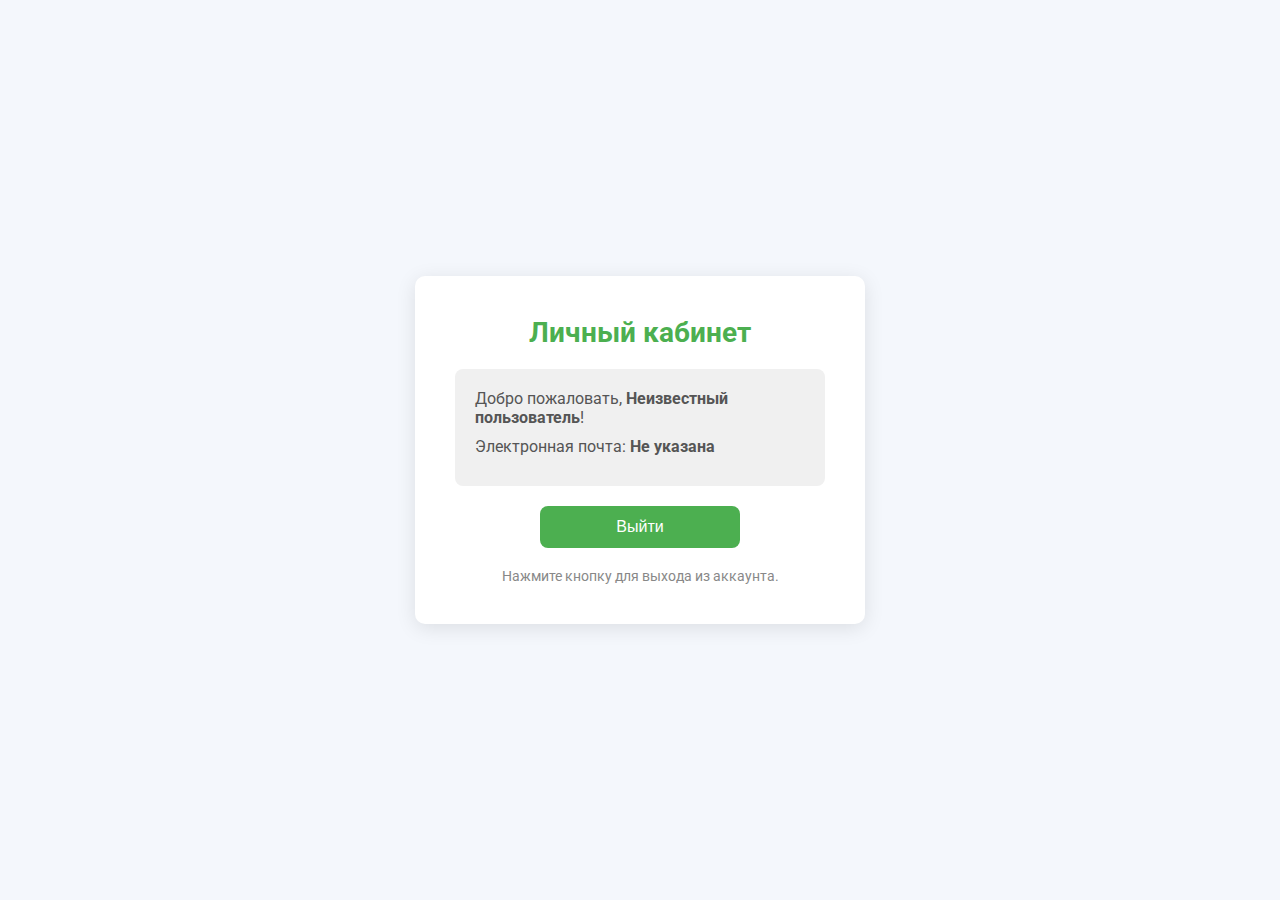
==== account.html @ 44abeee5 "Update account.html" ====
<!DOCTYPE html>
<html lang="ru">
<head>
    <meta charset="UTF-8">
    <meta name="viewport" content="width=device-width, initial-scale=1.0">
    <title>Личный кабинет</title>
    <link href="https://fonts.googleapis.com/css2?family=Roboto:wght@400;700&display=swap" rel="stylesheet">
    <style>
        /* Сброс стилей и общие настройки */
        * {
            margin: 0;
            padding: 0;
            box-sizing: border-box;
        }
        body {
            font-family: 'Roboto', sans-serif;
            background: #f4f7fc;
            display: flex;
            justify-content: center;
            align-items: center;
            height: 100vh;
            color: #333;
        }
        .dashboard-container {
            background: #fff;
            padding: 40px;
            border-radius: 10px;
            box-shadow: 0 4px 20px rgba(0, 0, 0, 0.1);
            width: 100%;
            max-width: 450px;
            text-align: center;
        }
        h1 {
            font-size: 28px;
            color: #4caf50;
            margin-bottom: 20px;
        }
        .user-info {
            background-color: #f0f0f0;
            padding: 20px;
            border-radius: 8px;
            margin-bottom: 20px;
            text-align: left;
            color: #555;
        }
        .user-info p {
            margin-bottom: 10px;
        }
        .btn {
            background-color: #4caf50;
            color: white;
            padding: 12px 20px;
            border: none;
            border-radius: 8px;
            font-size: 16px;
            cursor: pointer;
            transition: background-color 0.3s;
            width: 100%;
            max-width: 200px;
            margin: 0 auto;
        }
        .btn:hover {
            background-color: #45a049;
        }
        .btn:active {
            transform: scale(0.98);
        }
        .logout-message {
            margin-top: 20px;
            font-size: 14px;
            color: #888;
        }
    </style>
</head>
<body>
    <div class="dashboard-container">
        <h1>Личный кабинет</h1>
        <div class="user-info">
            <p>Добро пожаловать, <strong id="user-name"></strong>!</p>
            <p>Электронная почта: <strong id="user-email"></strong></p>
        </div>
        <button onclick="logout()" class="btn">Выйти</button>
        <p class="logout-message">Нажмите кнопку для выхода из аккаунта.</p>
    </div>

    <script>
        // Получаем данные пользователя из localStorage
        document.getElementById("user-name").textContent = localStorage.getItem("username") || "Неизвестный пользователь";
        document.getElementById("user-email").textContent = localStorage.getItem("email") || "Не указана";

        // Функция выхода, очищает данные и возвращает на страницу регистрации
        function logout() {
            localStorage.removeItem("username");
            localStorage.removeItem("email");
            window.location.href = "registration.html"; // Перенаправление на страницу регистрации
        }
    </script>
</body>
</html>
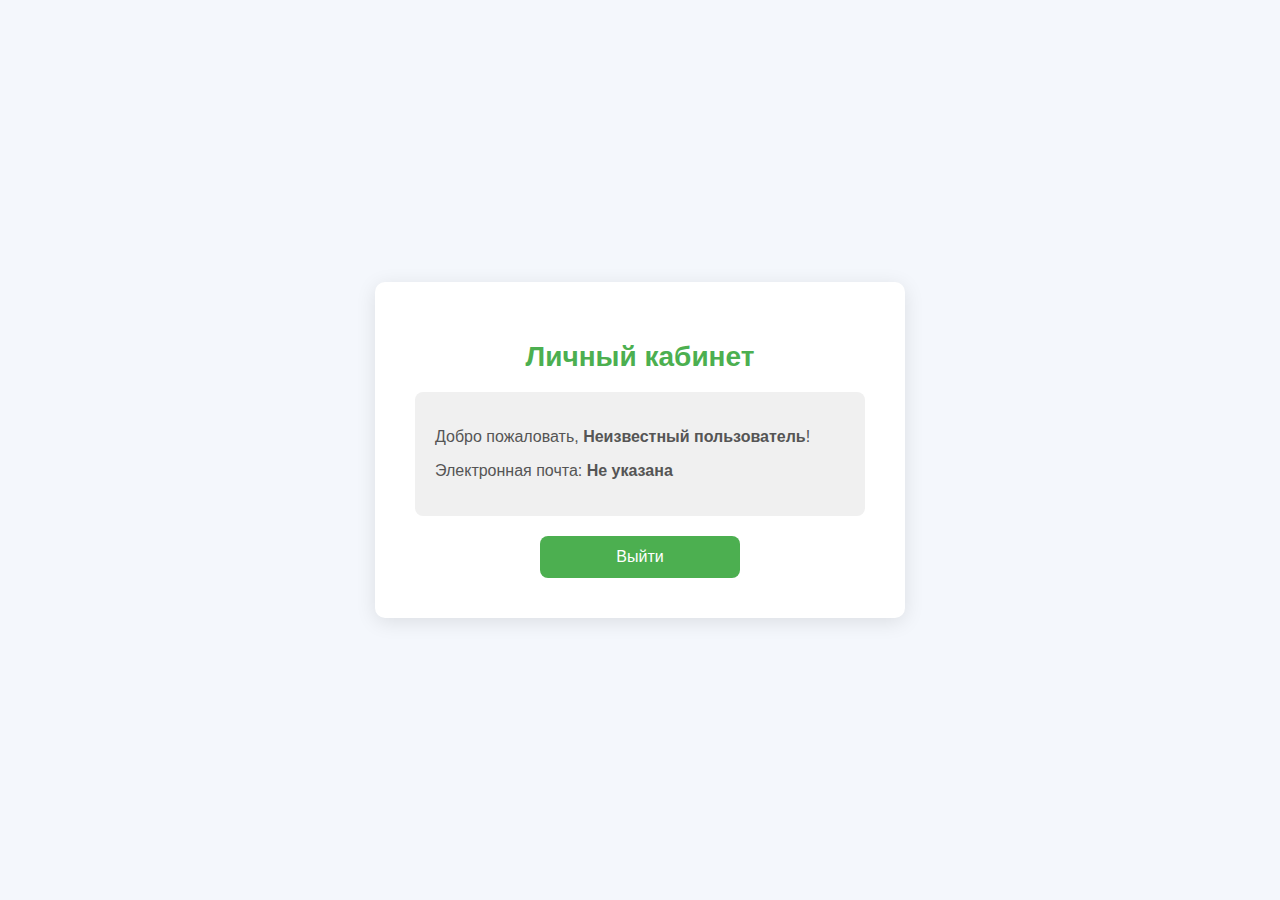
==== commit 528c2c55: "Update account.html" ====
--- a/account.html
+++ b/account.html
@@ -4,36 +4,28 @@
     <meta charset="UTF-8">
     <meta name="viewport" content="width=device-width, initial-scale=1.0">
     <title>Личный кабинет</title>
-    <link href="https://fonts.googleapis.com/css2?family=Roboto:wght@400;700&display=swap" rel="stylesheet">
     <style>
-        /* Сброс стилей и общие настройки */
-        * {
-            margin: 0;
-            padding: 0;
-            box-sizing: border-box;
-        }
         body {
             font-family: 'Roboto', sans-serif;
-            background: #f4f7fc;
+            background-color: #f4f7fc;
             display: flex;
             justify-content: center;
             align-items: center;
             height: 100vh;
-            color: #333;
+            margin: 0;
         }
         .dashboard-container {
-            background: #fff;
+            background: white;
             padding: 40px;
             border-radius: 10px;
             box-shadow: 0 4px 20px rgba(0, 0, 0, 0.1);
+            text-align: center;
             width: 100%;
             max-width: 450px;
-            text-align: center;
         }
         h1 {
             font-size: 28px;
             color: #4caf50;
-            margin-bottom: 20px;
         }
         .user-info {
             background-color: #f0f0f0;
@@ -42,9 +34,6 @@
             margin-bottom: 20px;
             text-align: left;
             color: #555;
-        }
-        .user-info p {
-            margin-bottom: 10px;
         }
         .btn {
             background-color: #4caf50;
@@ -58,17 +47,10 @@
             width: 100%;
             max-width: 200px;
             margin: 0 auto;
+            display: block;
         }
         .btn:hover {
             background-color: #45a049;
-        }
-        .btn:active {
-            transform: scale(0.98);
-        }
-        .logout-message {
-            margin-top: 20px;
-            font-size: 14px;
-            color: #888;
         }
     </style>
 </head>
@@ -80,7 +62,6 @@
             <p>Электронная почта: <strong id="user-email"></strong></p>
         </div>
         <button onclick="logout()" class="btn">Выйти</button>
-        <p class="logout-message">Нажмите кнопку для выхода из аккаунта.</p>
     </div>
 
     <script>
@@ -88,11 +69,12 @@
         document.getElementById("user-name").textContent = localStorage.getItem("username") || "Неизвестный пользователь";
         document.getElementById("user-email").textContent = localStorage.getItem("email") || "Не указана";
 
-        // Функция выхода, очищает данные и возвращает на страницу регистрации
+        // Функция выхода, очищает данные и возвращает на главную страницу
         function logout() {
             localStorage.removeItem("username");
             localStorage.removeItem("email");
-            window.location.href = "registration.html"; // Перенаправление на страницу регистрации
+            localStorage.removeItem("password"); // Если вы храните пароль
+            window.location.href = "index.html"; // Перенаправление на главную страницу
         }
     </script>
 </body>
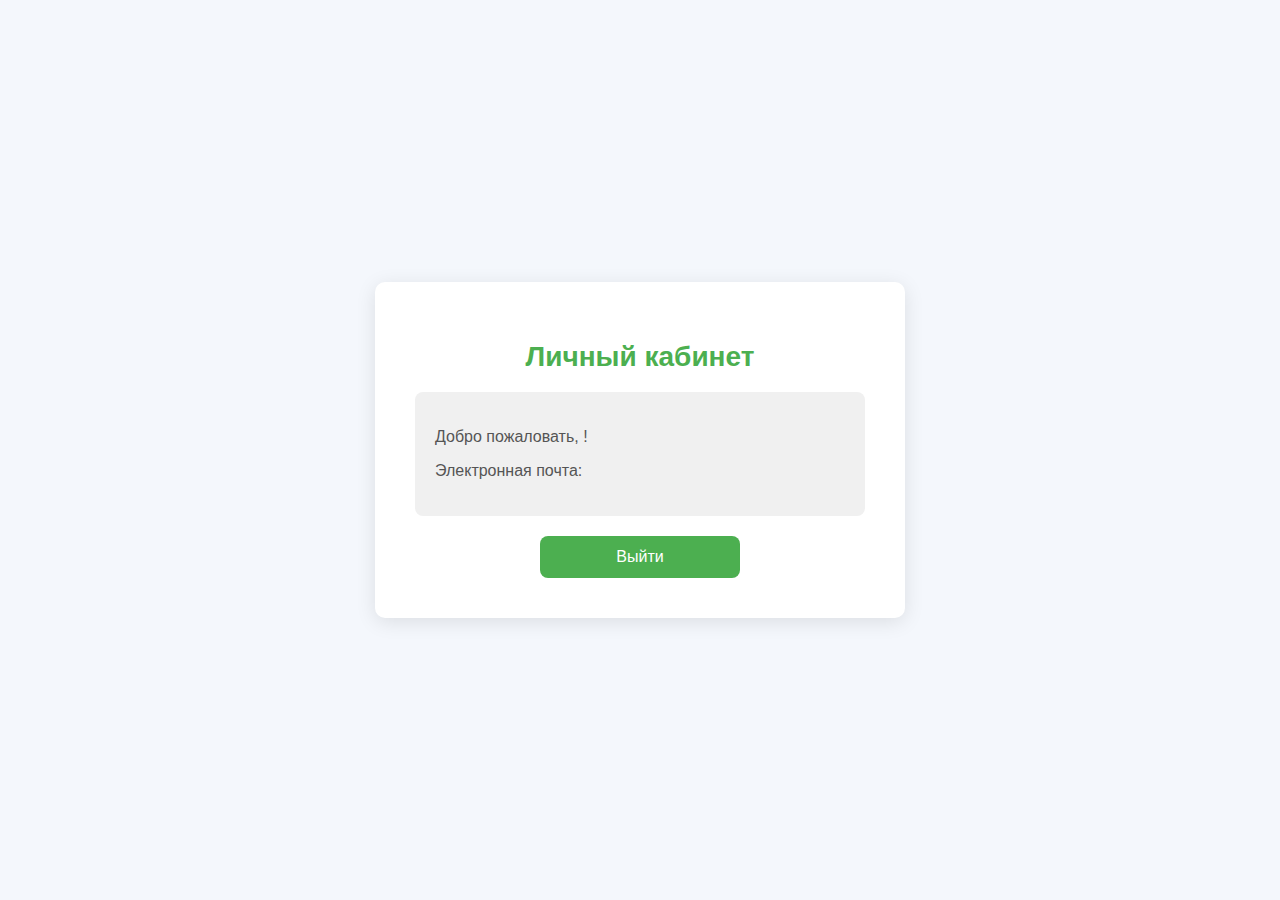
==== commit cd3c318b: "Update account.html" ====
--- a/account.html
+++ b/account.html
@@ -5,6 +5,7 @@
     <meta name="viewport" content="width=device-width, initial-scale=1.0">
     <title>Личный кабинет</title>
     <style>
+        /* Стили для личного кабинета */
         body {
             font-family: 'Roboto', sans-serif;
             background-color: #f4f7fc;
@@ -55,6 +56,7 @@
     </style>
 </head>
 <body>
+
     <div class="dashboard-container">
         <h1>Личный кабинет</h1>
         <div class="user-info">
@@ -74,8 +76,4 @@
             localStorage.removeItem("username");
             localStorage.removeItem("email");
             localStorage.removeItem("password"); // Если вы храните пароль
-            window.location.href = "index.html"; // Перенаправление на главную страницу
-        }
-    </script>
-</body>
-</html>
+            window.location.href = "index.html";
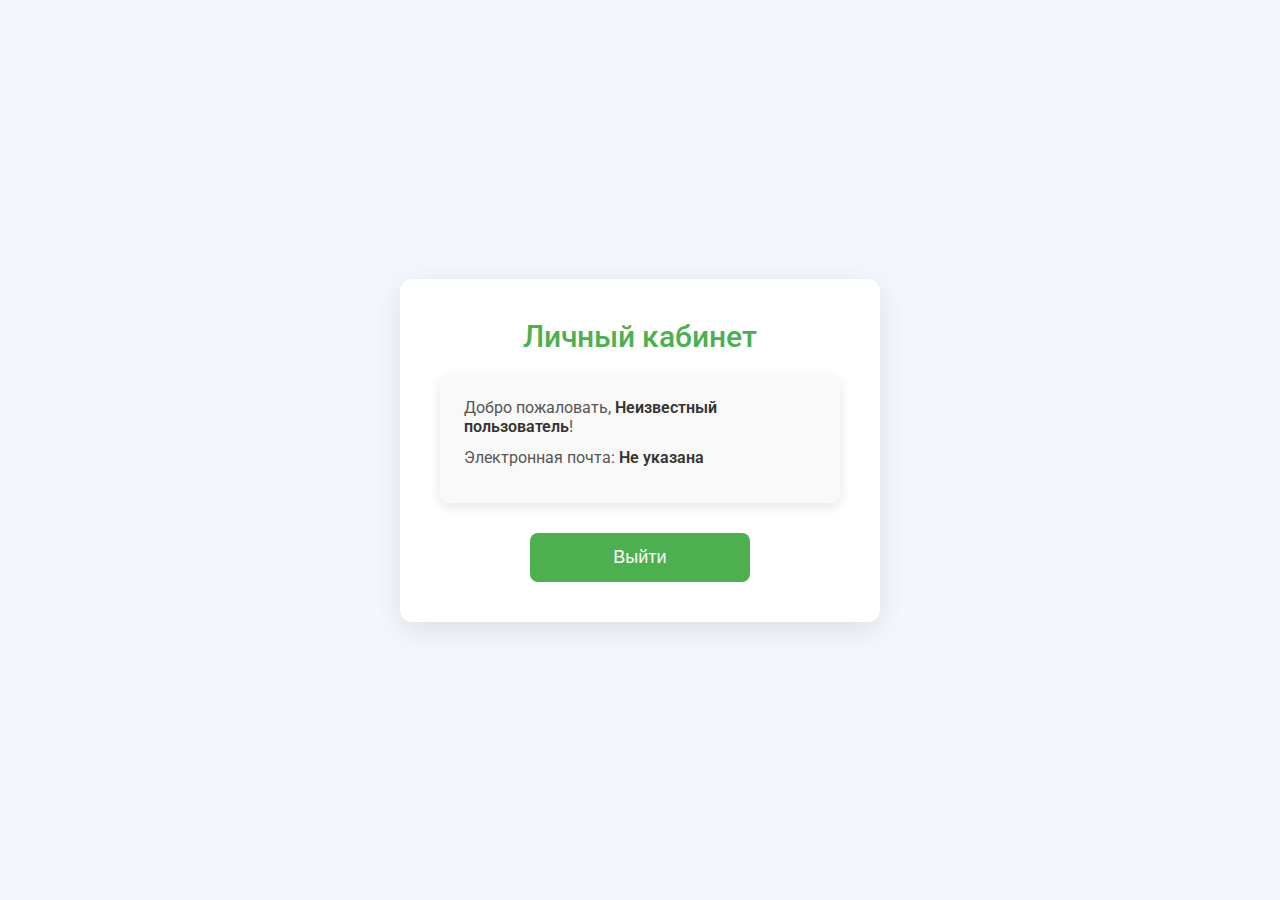
==== commit 1e987d71: "Update account.html" ====
--- a/account.html
+++ b/account.html
@@ -4,8 +4,15 @@
     <meta charset="UTF-8">
     <meta name="viewport" content="width=device-width, initial-scale=1.0">
     <title>Личный кабинет</title>
+    <link href="https://fonts.googleapis.com/css2?family=Roboto:wght@400;500;700&display=swap" rel="stylesheet">
     <style>
         /* Стили для личного кабинета */
+        * {
+            margin: 0;
+            padding: 0;
+            box-sizing: border-box;
+        }
+
         body {
             font-family: 'Roboto', sans-serif;
             background-color: #f4f7fc;
@@ -15,43 +22,91 @@
             height: 100vh;
             margin: 0;
         }
+
         .dashboard-container {
             background: white;
             padding: 40px;
-            border-radius: 10px;
-            box-shadow: 0 4px 20px rgba(0, 0, 0, 0.1);
+            border-radius: 12px;
+            box-shadow: 0 8px 32px rgba(0, 0, 0, 0.1);
             text-align: center;
             width: 100%;
-            max-width: 450px;
+            max-width: 480px;
+            transition: transform 0.3s ease;
         }
+
+        .dashboard-container:hover {
+            transform: scale(1.02);
+        }
+
         h1 {
-            font-size: 28px;
+            font-size: 30px;
             color: #4caf50;
+            margin-bottom: 20px;
+            font-weight: 500;
         }
+
         .user-info {
-            background-color: #f0f0f0;
-            padding: 20px;
+            background-color: #f9f9f9;
+            padding: 24px;
             border-radius: 8px;
-            margin-bottom: 20px;
+            margin-bottom: 30px;
             text-align: left;
             color: #555;
+            box-shadow: 0 4px 12px rgba(0, 0, 0, 0.1);
         }
+
+        .user-info p {
+            margin-bottom: 12px;
+            font-size: 16px;
+        }
+
+        .user-info strong {
+            color: #333;
+            font-weight: 600;
+        }
+
         .btn {
             background-color: #4caf50;
             color: white;
-            padding: 12px 20px;
+            padding: 14px 24px;
             border: none;
             border-radius: 8px;
-            font-size: 16px;
+            font-size: 18px;
             cursor: pointer;
-            transition: background-color 0.3s;
+            transition: background-color 0.3s ease, transform 0.2s ease;
             width: 100%;
-            max-width: 200px;
+            max-width: 220px;
             margin: 0 auto;
             display: block;
         }
+
         .btn:hover {
             background-color: #45a049;
+            transform: translateY(-2px);
+        }
+
+        .btn:active {
+            transform: translateY(0);
+        }
+
+        @media (max-width: 500px) {
+            .dashboard-container {
+                padding: 30px;
+                max-width: 95%;
+            }
+
+            h1 {
+                font-size: 26px;
+            }
+
+            .user-info p {
+                font-size: 14px;
+            }
+
+            .btn {
+                font-size: 16px;
+                padding: 12px 20px;
+            }
         }
     </style>
 </head>
@@ -77,3 +132,8 @@
             localStorage.removeItem("email");
             localStorage.removeItem("password"); // Если вы храните пароль
             window.location.href = "index.html";
+        }
+    </script>
+
+</body>
+</html>
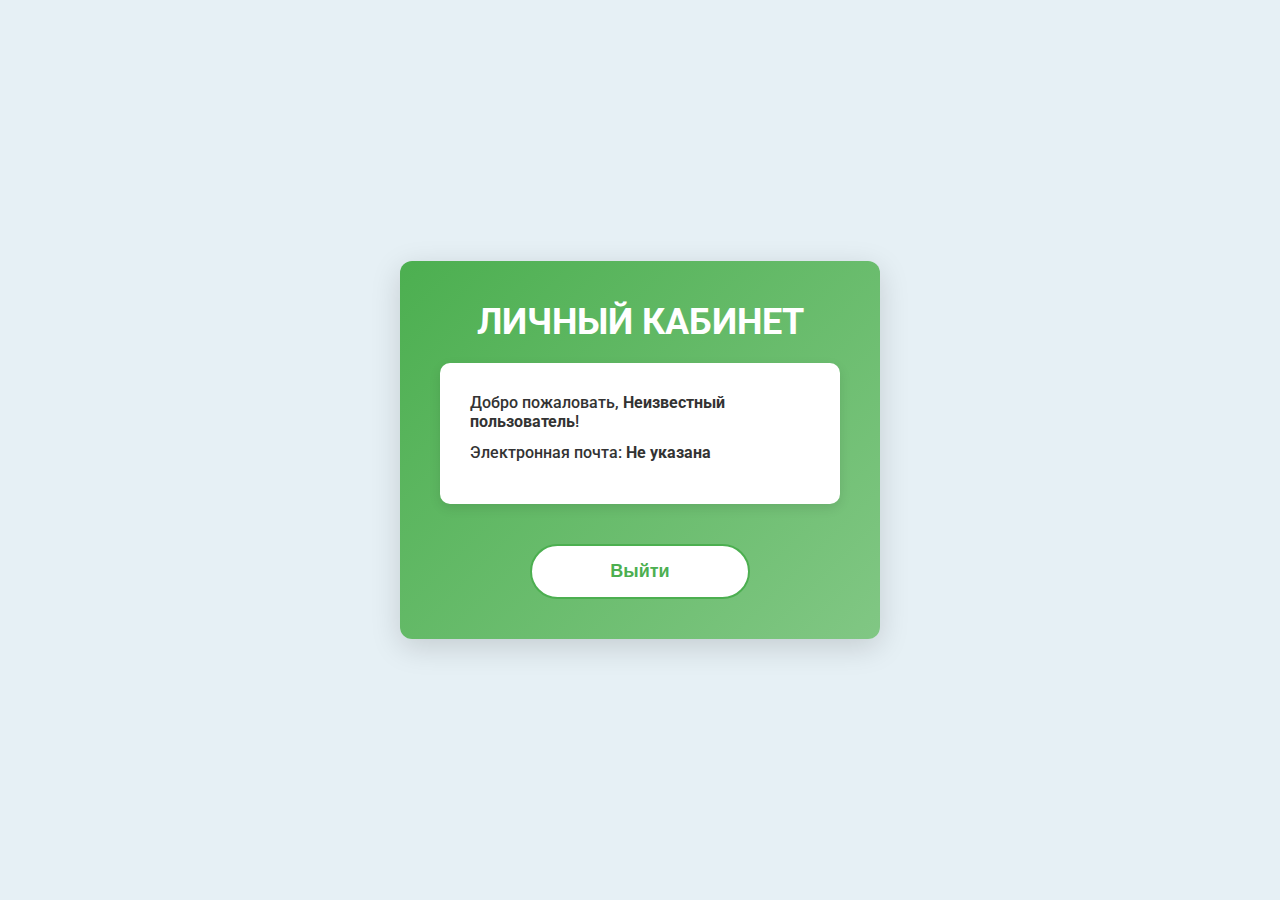
==== commit 51bf3b93: "Update account.html" ====
--- a/account.html
+++ b/account.html
@@ -6,7 +6,6 @@
     <title>Личный кабинет</title>
     <link href="https://fonts.googleapis.com/css2?family=Roboto:wght@400;500;700&display=swap" rel="stylesheet">
     <style>
-        /* Стили для личного кабинета */
         * {
             margin: 0;
             padding: 0;
@@ -15,7 +14,7 @@
 
         body {
             font-family: 'Roboto', sans-serif;
-            background-color: #f4f7fc;
+            background-color: #e6f0f5;
             display: flex;
             justify-content: center;
             align-items: center;
@@ -24,56 +23,60 @@
         }
 
         .dashboard-container {
-            background: white;
+            background: linear-gradient(135deg, #4caf50 0%, #81c784 100%);
             padding: 40px;
             border-radius: 12px;
-            box-shadow: 0 8px 32px rgba(0, 0, 0, 0.1);
+            box-shadow: 0 8px 30px rgba(0, 0, 0, 0.15);
             text-align: center;
             width: 100%;
             max-width: 480px;
-            transition: transform 0.3s ease;
+            transition: transform 0.3s ease, box-shadow 0.3s ease;
         }
 
         .dashboard-container:hover {
             transform: scale(1.02);
+            box-shadow: 0 8px 50px rgba(0, 0, 0, 0.2);
         }
 
         h1 {
-            font-size: 30px;
-            color: #4caf50;
+            font-size: 36px;
+            color: #fff;
             margin-bottom: 20px;
-            font-weight: 500;
+            font-weight: 700;
+            text-transform: uppercase;
         }
 
         .user-info {
-            background-color: #f9f9f9;
-            padding: 24px;
-            border-radius: 8px;
-            margin-bottom: 30px;
+            background-color: #ffffff;
+            padding: 30px;
+            border-radius: 10px;
+            margin-bottom: 40px;
             text-align: left;
-            color: #555;
+            color: #333;
             box-shadow: 0 4px 12px rgba(0, 0, 0, 0.1);
+            font-size: 16px;
         }
 
         .user-info p {
             margin-bottom: 12px;
-            font-size: 16px;
+            font-weight: 500;
         }
 
         .user-info strong {
+            font-weight: 700;
             color: #333;
-            font-weight: 600;
         }
 
         .btn {
-            background-color: #4caf50;
-            color: white;
-            padding: 14px 24px;
-            border: none;
-            border-radius: 8px;
+            background-color: #ffffff;
+            color: #4caf50;
+            padding: 15px 30px;
+            border: 2px solid #4caf50;
+            border-radius: 50px;
             font-size: 18px;
+            font-weight: 600;
             cursor: pointer;
-            transition: background-color 0.3s ease, transform 0.2s ease;
+            transition: background-color 0.3s, transform 0.2s;
             width: 100%;
             max-width: 220px;
             margin: 0 auto;
@@ -81,7 +84,8 @@
         }
 
         .btn:hover {
-            background-color: #45a049;
+            background-color: #4caf50;
+            color: white;
             transform: translateY(-2px);
         }
 
@@ -96,7 +100,7 @@
             }
 
             h1 {
-                font-size: 26px;
+                font-size: 28px;
             }
 
             .user-info p {
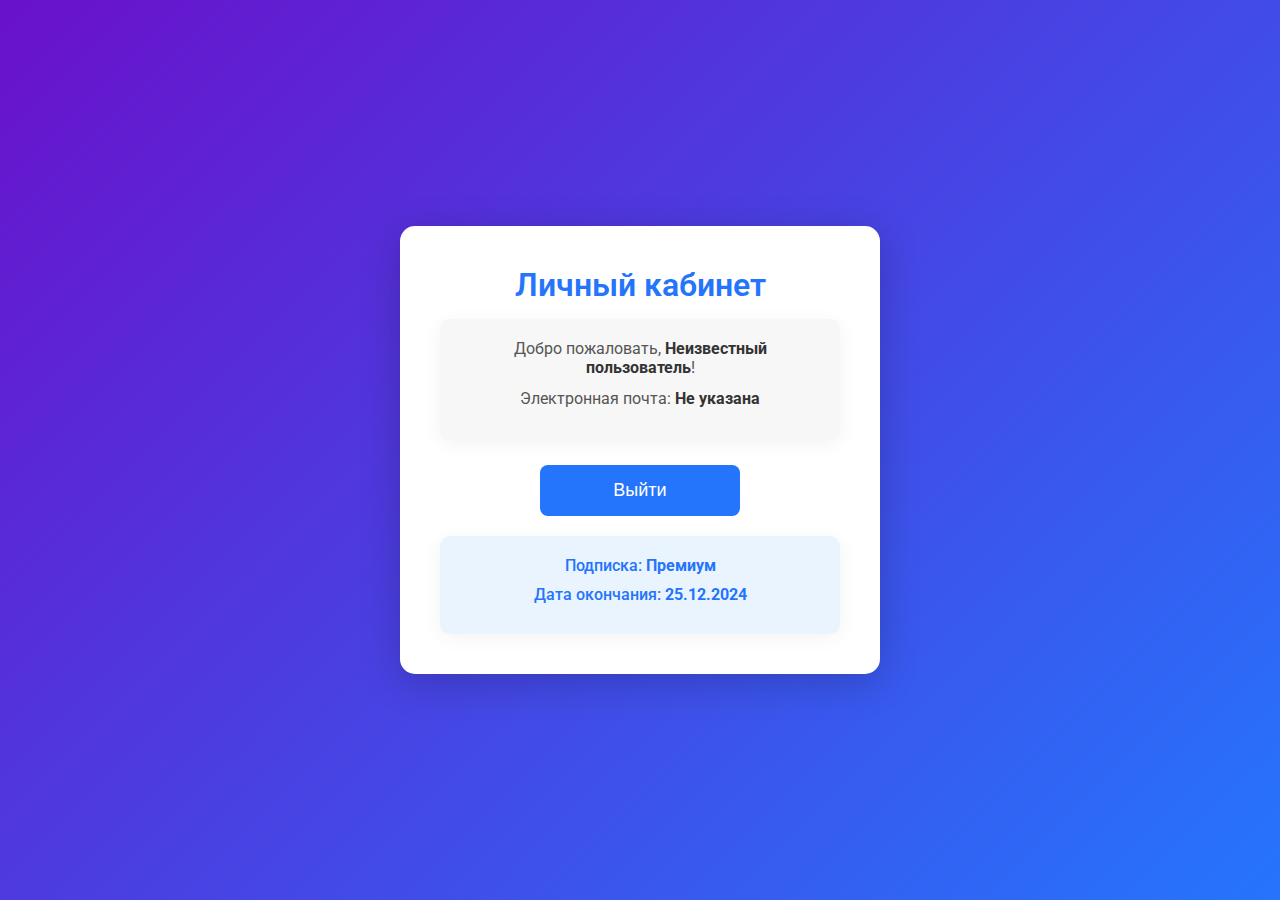
==== commit 8a72b708: "Update account.html" ====
--- a/account.html
+++ b/account.html
@@ -6,110 +6,129 @@
     <title>Личный кабинет</title>
     <link href="https://fonts.googleapis.com/css2?family=Roboto:wght@400;500;700&display=swap" rel="stylesheet">
     <style>
+        /* Сброс стилей */
         * {
             margin: 0;
             padding: 0;
             box-sizing: border-box;
         }
 
+        /* Основные стили страницы */
         body {
             font-family: 'Roboto', sans-serif;
-            background-color: #e6f0f5;
+            background: linear-gradient(135deg, #6a11cb, #2575fc);
             display: flex;
             justify-content: center;
             align-items: center;
             height: 100vh;
-            margin: 0;
+            color: #333;
         }
 
+        /* Стиль контейнера */
         .dashboard-container {
-            background: linear-gradient(135deg, #4caf50 0%, #81c784 100%);
+            background: #fff;
             padding: 40px;
-            border-radius: 12px;
-            box-shadow: 0 8px 30px rgba(0, 0, 0, 0.15);
+            border-radius: 15px;
+            box-shadow: 0 8px 40px rgba(0, 0, 0, 0.2);
             text-align: center;
             width: 100%;
             max-width: 480px;
-            transition: transform 0.3s ease, box-shadow 0.3s ease;
+            transition: transform 0.3s ease;
+            position: relative;
         }
 
+        /* Добавление небольшой анимации при наведении */
         .dashboard-container:hover {
-            transform: scale(1.02);
-            box-shadow: 0 8px 50px rgba(0, 0, 0, 0.2);
+            transform: translateY(-10px);
         }
 
+        /* Заголовок */
         h1 {
-            font-size: 36px;
-            color: #fff;
-            margin-bottom: 20px;
-            font-weight: 700;
-            text-transform: uppercase;
+            font-size: 32px;
+            color: #2575fc;
+            margin-bottom: 15px;
+            font-weight: 600;
         }
 
+        /* Информация о пользователе */
         .user-info {
-            background-color: #ffffff;
-            padding: 30px;
+            background-color: #f7f7f7;
+            padding: 20px;
             border-radius: 10px;
-            margin-bottom: 40px;
-            text-align: left;
-            color: #333;
-            box-shadow: 0 4px 12px rgba(0, 0, 0, 0.1);
-            font-size: 16px;
+            margin-bottom: 25px;
+            color: #555;
+            box-shadow: 0 4px 20px rgba(0, 0, 0, 0.05);
         }
 
         .user-info p {
             margin-bottom: 12px;
+            font-size: 16px;
+        }
+
+        .user-info strong {
+            color: #333;
+        }
+
+        /* Кнопка выхода */
+        .btn {
+            background-color: #2575fc;
+            color: #fff;
+            padding: 15px 20px;
+            border: none;
+            border-radius: 8px;
+            font-size: 18px;
+            cursor: pointer;
+            transition: background-color 0.3s ease, transform 0.2s ease;
+            width: 100%;
+            max-width: 200px;
+            margin: 0 auto;
+            display: block;
             font-weight: 500;
         }
 
-        .user-info strong {
-            font-weight: 700;
-            color: #333;
-        }
-
-        .btn {
-            background-color: #ffffff;
-            color: #4caf50;
-            padding: 15px 30px;
-            border: 2px solid #4caf50;
-            border-radius: 50px;
-            font-size: 18px;
-            font-weight: 600;
-            cursor: pointer;
-            transition: background-color 0.3s, transform 0.2s;
-            width: 100%;
-            max-width: 220px;
-            margin: 0 auto;
-            display: block;
-        }
-
         .btn:hover {
-            background-color: #4caf50;
-            color: white;
-            transform: translateY(-2px);
+            background-color: #1a5dc4;
+            transform: translateY(-3px);
         }
 
         .btn:active {
             transform: translateY(0);
         }
 
+        /* Информация о подписке */
+        .subscription-info {
+            background-color: #e9f4ff;
+            padding: 20px;
+            border-radius: 10px;
+            margin-top: 20px;
+            color: #2575fc;
+            box-shadow: 0 4px 20px rgba(0, 0, 0, 0.05);
+        }
+
+        .subscription-info p {
+            font-size: 16px;
+            margin-bottom: 10px;
+            font-weight: 500;
+        }
+
+        /* Медиазапросы для адаптивности */
         @media (max-width: 500px) {
             .dashboard-container {
                 padding: 30px;
-                max-width: 95%;
+                max-width: 90%;
             }
 
             h1 {
                 font-size: 28px;
             }
 
-            .user-info p {
-                font-size: 14px;
+            .user-info p, .subscription-info p {
+                font-size: 15px;
             }
 
             .btn {
                 font-size: 16px;
-                padding: 12px 20px;
+                padding: 12px 16px;
             }
         }
     </style>
@@ -119,10 +138,15 @@
     <div class="dashboard-container">
         <h1>Личный кабинет</h1>
         <div class="user-info">
-            <p>Добро пожаловать, <strong id="user-name"></strong>!</p>
-            <p>Электронная почта: <strong id="user-email"></strong></p>
+            <p>Добро пожаловать, <strong id="user-name">Пользователь</strong>!</p>
+            <p>Электронная почта: <strong id="user-email">user@example.com</strong></p>
         </div>
         <button onclick="logout()" class="btn">Выйти</button>
+        
+        <div class="subscription-info">
+            <p>Подписка: <strong>Премиум</strong></p>
+            <p>Дата окончания: <strong>25.12.2024</strong></p>
+        </div>
     </div>
 
     <script>
@@ -134,7 +158,7 @@
         function logout() {
             localStorage.removeItem("username");
             localStorage.removeItem("email");
-            localStorage.removeItem("password"); // Если вы храните пароль
+            localStorage.removeItem("password");
             window.location.href = "index.html";
         }
     </script>
